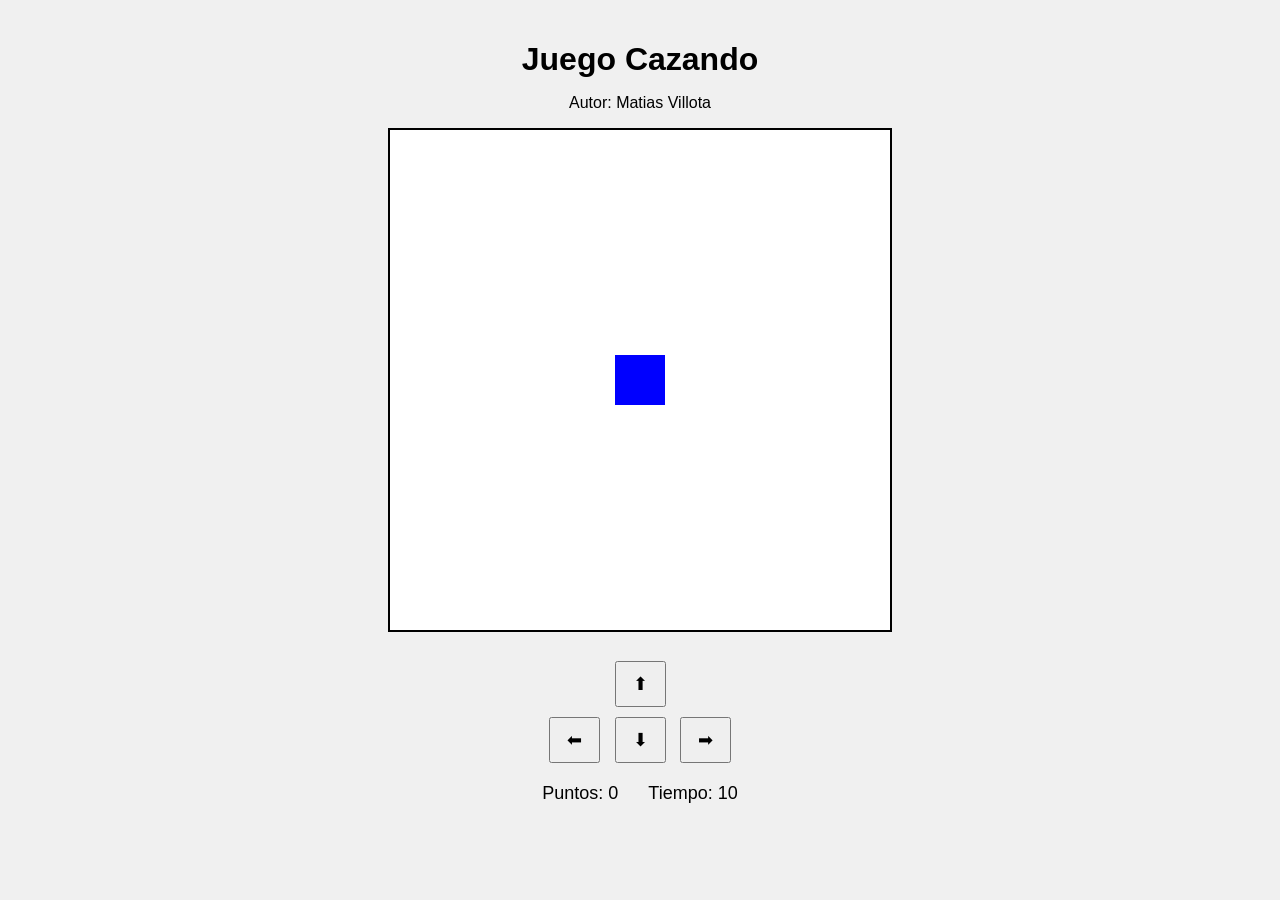
==== cazando.html @ e342cc38 "agregar graficarGato" ====
<!DOCTYPE html>
<html>
<head>
  <title>Juego Cazando</title>
  <link rel="stylesheet" href="cazando.css"/>
</head>
<body onload="graficarGato();">

  <h1>Juego Cazando</h1>
  <p>Autor: Matias Villota</p>
  <canvas id="areaJuego" width="500" height="500"></canvas>

  <div class="controles">
    <button>⬆</button>
    <br>
    <button>⬅</button>
    <button>⬇</button>
    <button>➡</button>
  </div>


  <div class="panel">
    <span>Puntos: <span id="puntos">0</span></span>
    <span>Tiempo: <span id="tiempo">10</span></span>
  </div>

  <p id="mensaje"></p>

  <script src="cazando.js"></script>
</body>
</html>
---- cazando.css ----
body {
  text-align: center;
  font-family: Arial, sans-serif;
  background: #f0f0f0;
  margin: 0;
  padding: 20px;
}

h1 {
  margin-bottom: 5px;
}

.panel {
  margin: 15px 0;
  font-size: 18px;
  display: flex;
  justify-content: center;
  gap: 30px;
}

canvas {
  background: white;
  border: 2px solid black;
}

.controles {
  margin-top: 20px;
}

button {
  margin: 5px;
  padding: 10px 16px;
  font-size: 18px;
  cursor: pointer;
}

#mensaje {
  font-size: 20px;
  font-weight: bold;
  color: darkred;
  margin-top: 15px;
}
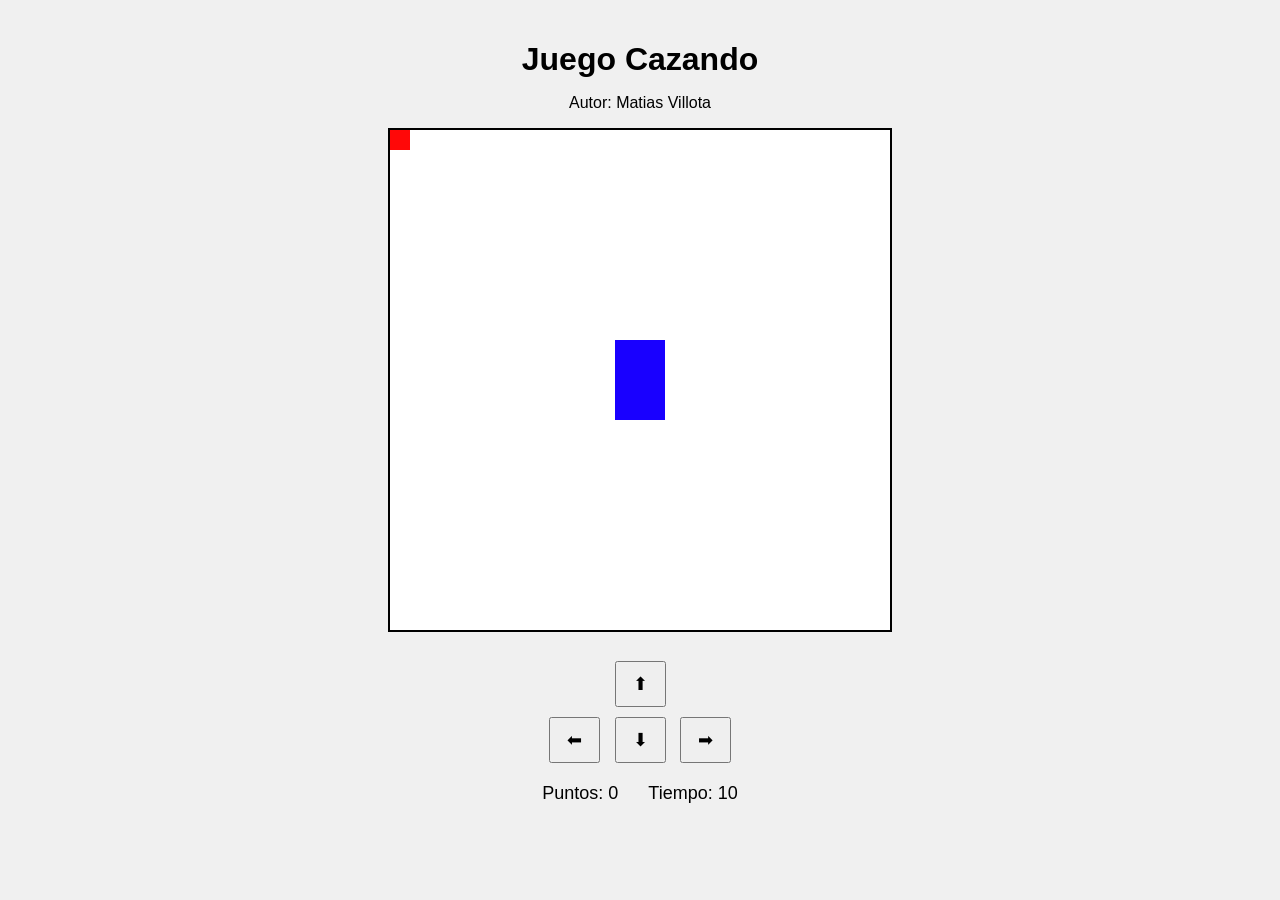
==== commit 83100bb6: "agregar graficarRectangulo" ====
--- a/cazando.html
+++ b/cazando.html
@@ -4,7 +4,7 @@
   <title>Juego Cazando</title>
   <link rel="stylesheet" href="cazando.css"/>
 </head>
-<body onload="graficarGato();">
+<body onload="iniciarJuego();">
 
   <h1>Juego Cazando</h1>
   <p>Autor: Matias Villota</p>
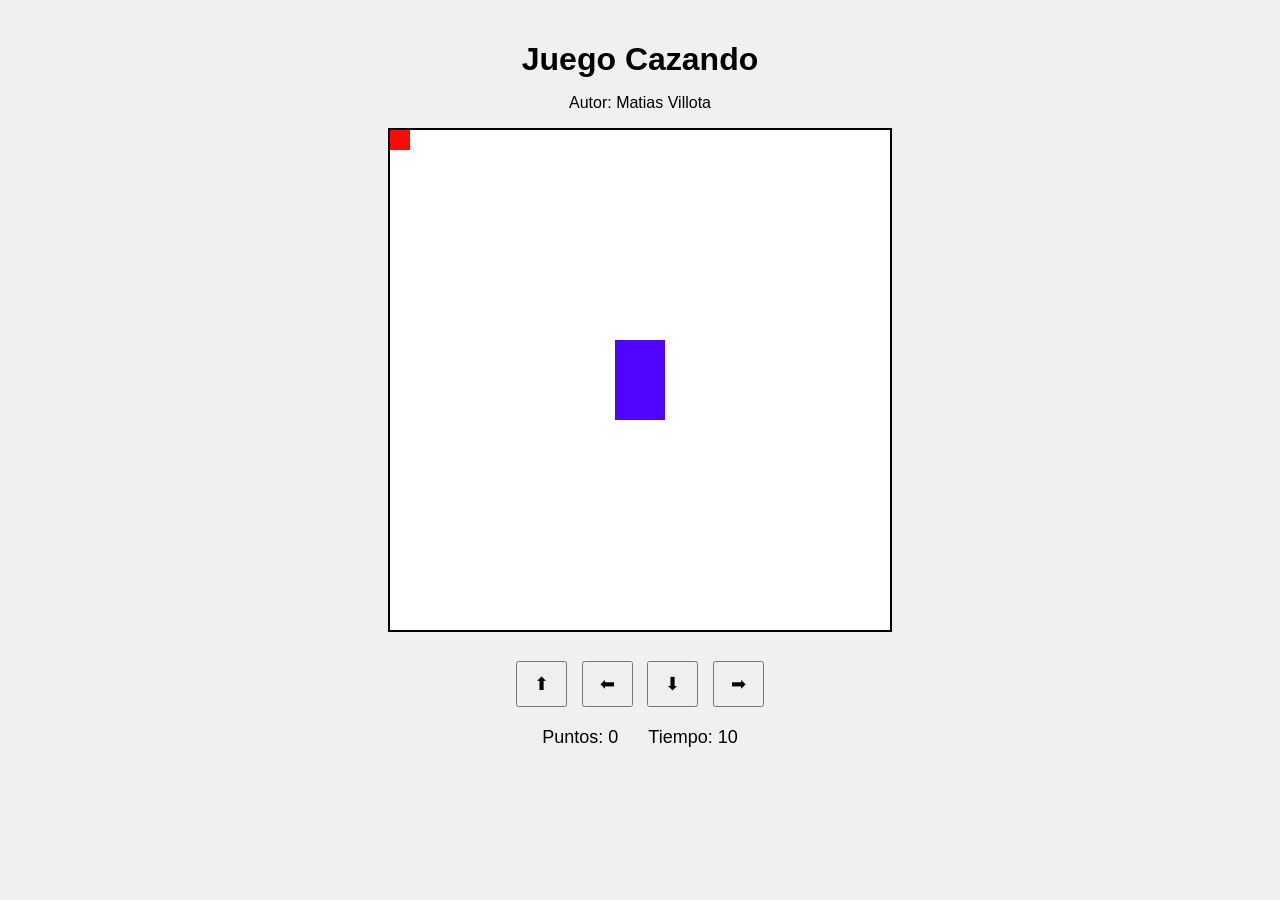
==== commit 9fad039d: "mover izquierda" ====
--- a/cazando.html
+++ b/cazando.html
@@ -12,10 +12,9 @@
 
   <div class="controles">
     <button>⬆</button>
-    <br>
-    <button>⬅</button>
+    <button onclick="moverIzquierda();">⬅</button>
     <button>⬇</button>
-    <button>➡</button>
+    <button onclick="moverDerecha();">➡</button>
   </div>
 
 
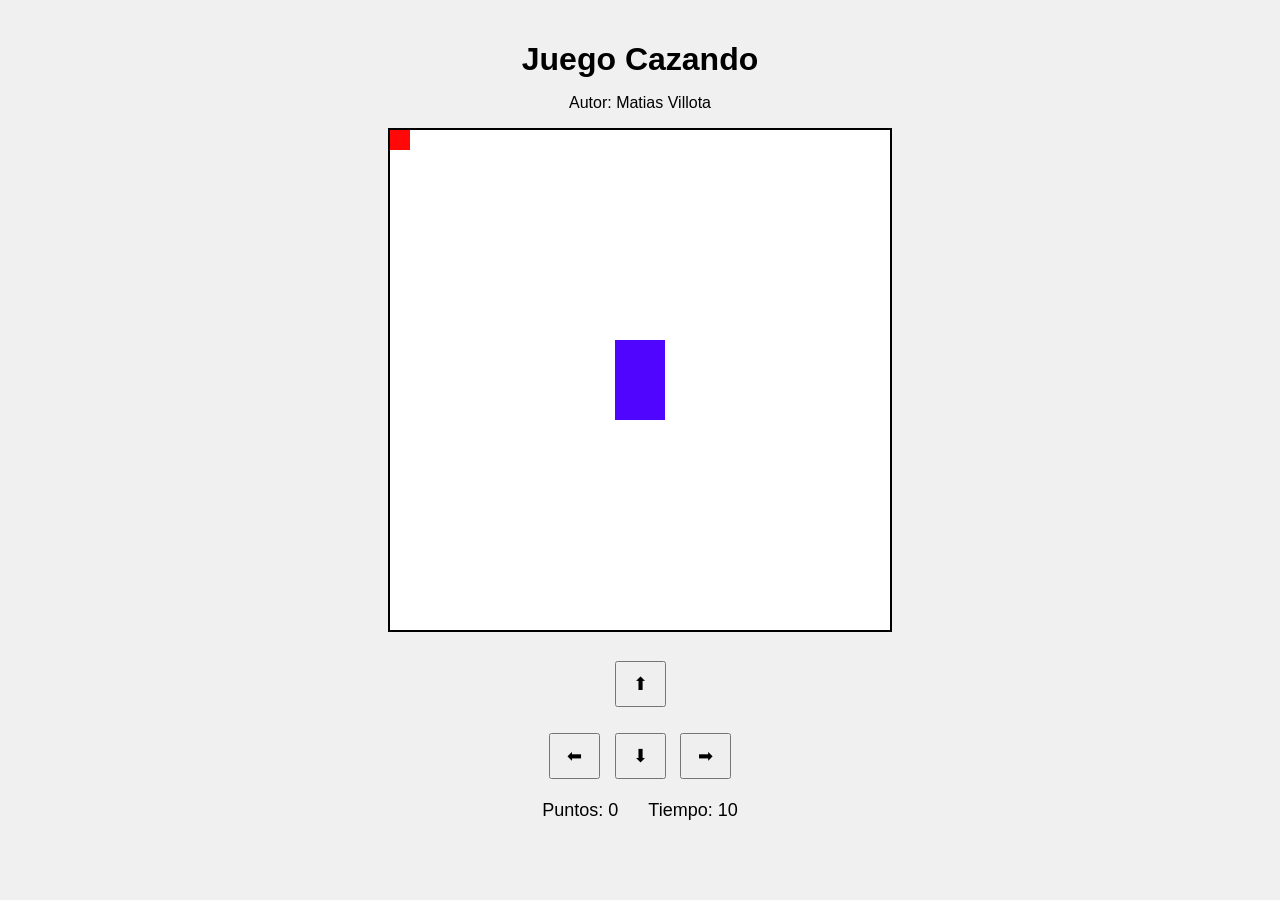
==== commit b3bae007: "agregar mover arriba, abajo y derecha" ====
--- a/cazando.html
+++ b/cazando.html
@@ -11,10 +11,10 @@
   <canvas id="areaJuego" width="500" height="500"></canvas>
 
   <div class="controles">
-    <button>⬆</button>
-    <button onclick="moverIzquierda();">⬅</button>
-    <button>⬇</button>
-    <button onclick="moverDerecha();">➡</button>
+    <button onclick="moverArriba();">⬆</button>
+    <p><button onclick="moverIzquierda();">⬅</button>
+    <button onclick="moverAbajo();">⬇</button>
+    <button onclick="moverDerecha();">➡</button></p>
   </div>
 
 
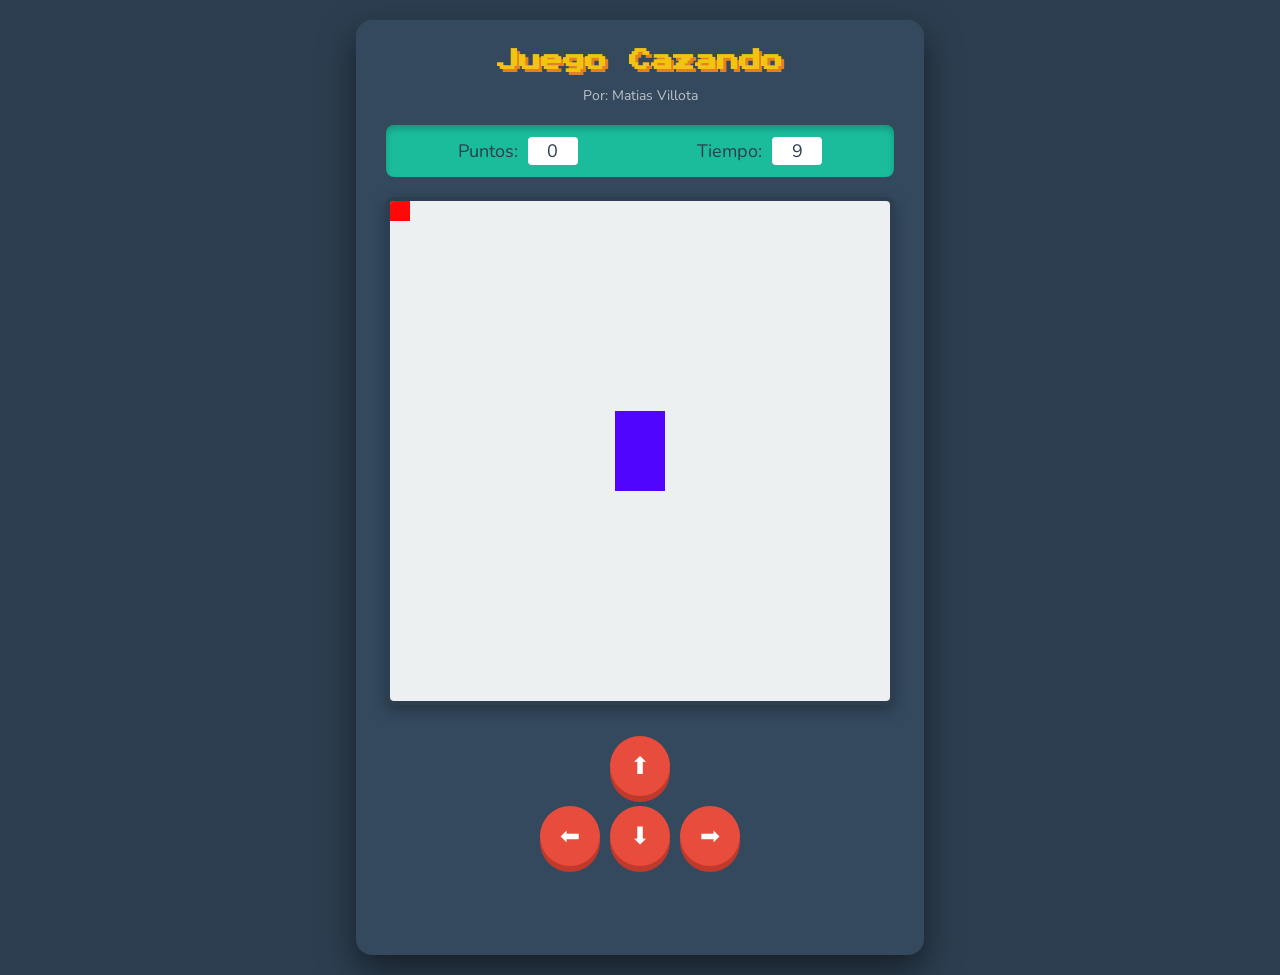
==== commit ba926bea: "cambios en los estilos" ====
--- a/cazando.html
+++ b/cazando.html
@@ -1,29 +1,42 @@
 <!DOCTYPE html>
-<html>
+<html lang="es">
 <head>
+  <meta charset="UTF-8">
+  <meta name="viewport" content="width=device-width, initial-scale=1.0">
   <title>Juego Cazando</title>
   <link rel="stylesheet" href="cazando.css"/>
+  <script src="utils.js"></script>
 </head>
 <body onload="iniciarJuego();">
+  
+  <div class="game-container">
+    <header>
+      <h1>Juego Cazando</h1>
+      <p class="autor">Por: Matias Villota</p>
+    </header>
 
-  <h1>Juego Cazando</h1>
-  <p>Autor: Matias Villota</p>
-  <canvas id="areaJuego" width="500" height="500"></canvas>
+    <div class="panel">
+      <div class="marcador">
+        <span>Puntos: <span id="puntos" class="valor">0</span></span>
+      </div>
+      <div class="marcador">
+        <span>Tiempo: <span id="tiempo" class="valor">10</span></span>
+      </div>
+    </div>
 
-  <div class="controles">
-    <button onclick="moverArriba();">⬆</button>
-    <p><button onclick="moverIzquierda();">⬅</button>
-    <button onclick="moverAbajo();">⬇</button>
-    <button onclick="moverDerecha();">➡</button></p>
+    <canvas id="areaJuego" width="500" height="500"></canvas>
+
+    <div class="controles-dpad">
+      <button class="btn-arriba" onclick="moverArriba();">⬆</button>
+      <div class="fila-medio">
+        <button onclick="moverIzquierda();">⬅</button>
+        <button onclick="moverAbajo();">⬇</button>
+        <button onclick="moverDerecha();">➡</button>
+      </div>
+    </div>
+
+    <p id="mensaje"></p>
   </div>
-
-
-  <div class="panel">
-    <span>Puntos: <span id="puntos">0</span></span>
-    <span>Tiempo: <span id="tiempo">10</span></span>
-  </div>
-
-  <p id="mensaje"></p>
 
   <script src="cazando.js"></script>
 </body>
--- a/cazando.css
+++ b/cazando.css
@@ -1,42 +1,111 @@
+/* Importar una fuente retro para el título y otra limpia para el texto */
+@import url('https://fonts.googleapis.com/css2?family=Press+Start+2P&family=Nunito:wght@600;800&display=swap');
+
 body {
-  text-align: center;
-  font-family: Arial, sans-serif;
-  background: #f0f0f0;
+  display: flex;
+  justify-content: center;
+  align-items: center;
+  min-height: 100vh;
+  background-color: #2c3e50; /* Fondo oscuro moderno */
+  font-family: 'Nunito', sans-serif;
   margin: 0;
   padding: 20px;
+  color: #ecf0f1;
 }
 
-h1 {
-  margin-bottom: 5px;
+.game-container {
+  background: #34495e;
+  padding: 30px;
+  border-radius: 16px;
+  box-shadow: 0 15px 35px rgba(0, 0, 0, 0.5);
+  text-align: center;
 }
 
-.panel {
-  margin: 15px 0;
-  font-size: 18px;
-  display: flex;
-  justify-content: center;
-  gap: 30px;
+header h1 {
+  font-family: 'Press Start 2P', cursive; /* Toque arcade */
+  color: #f1c40f;
+  font-size: 22px;
+  margin-top: 0;
+  margin-bottom: 8px;
+  text-shadow: 3px 3px #e67e22;
 }
 
-canvas {
-  background: white;
-  border: 2px solid black;
+.autor {
+  color: #bdc3c7;
+  font-size: 14px;
+  margin-bottom: 20px;
 }
 
-.controles {
-  margin-top: 20px;
+/* Panel de Puntuación estilo "Display" */
+.panel {
+  display: flex;
+  justify-content: space-around;
+  background: #1abc9c;
+  padding: 12px;
+  border-radius: 8px;
+  margin-bottom: 20px;
+  font-size: 18px;
+  color: #2c3e50;
+  box-shadow: inset 0 4px 6px rgba(0, 0, 0, 0.2);
+}
+
+.valor {
+  background: #fff;
+  padding: 2px 10px;
+  border-radius: 4px;
+  margin-left: 5px;
+  display: inline-block;
+  min-width: 30px;
+}
+
+/* Lienzo del juego */
+canvas {
+  background: #ecf0f1;
+  border: 4px solid #2c3e50;
+  border-radius: 8px;
+  box-shadow: 0 5px 15px rgba(0, 0, 0, 0.3);
+}
+
+/* Sistema de Control (D-Pad) usando Flexbox */
+.controles-dpad {
+  margin-top: 25px;
+  display: flex;
+  flex-direction: column;
+  align-items: center;
+  gap: 10px;
+}
+
+.fila-medio {
+  display: flex;
+  gap: 10px;
 }
 
 button {
-  margin: 5px;
-  padding: 10px 16px;
-  font-size: 18px;
+  width: 60px;
+  height: 60px;
+  font-size: 24px;
+  background: #e74c3c;
+  color: white;
+  border: none;
+  border-radius: 50%;
   cursor: pointer;
+  box-shadow: 0 6px #c0392b;
+  transition: all 0.1s ease;
+  display: flex;
+  justify-content: center;
+  align-items: center;
+}
+
+/* Efecto al hacer clic en el botón (se hunde) */
+button:active {
+  transform: translateY(6px);
+  box-shadow: 0 0px #c0392b;
 }
 
 #mensaje {
   font-size: 20px;
   font-weight: bold;
-  color: darkred;
+  color: #e74c3c;
   margin-top: 15px;
+  min-height: 24px; /* Evita que la interfaz salte cuando el mensaje está vacío */
 }
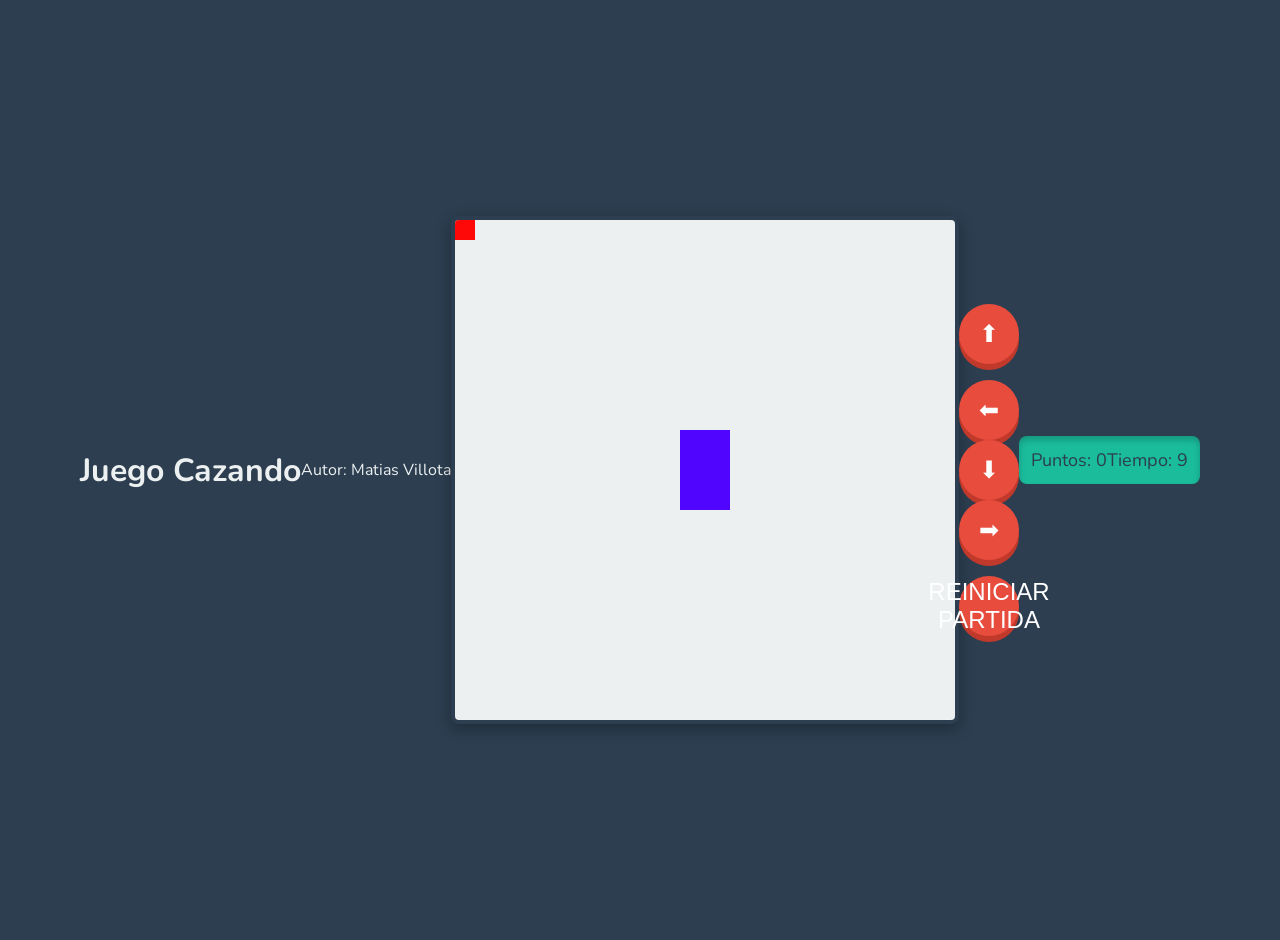
==== commit 339818e3: "agregar boton reiniciar" ====
--- a/cazando.html
+++ b/cazando.html
@@ -1,42 +1,31 @@
 <!DOCTYPE html>
-<html lang="es">
+<html>
 <head>
-  <meta charset="UTF-8">
-  <meta name="viewport" content="width=device-width, initial-scale=1.0">
   <title>Juego Cazando</title>
   <link rel="stylesheet" href="cazando.css"/>
   <script src="utils.js"></script>
 </head>
 <body onload="iniciarJuego();">
-  
-  <div class="game-container">
-    <header>
-      <h1>Juego Cazando</h1>
-      <p class="autor">Por: Matias Villota</p>
-    </header>
 
-    <div class="panel">
-      <div class="marcador">
-        <span>Puntos: <span id="puntos" class="valor">0</span></span>
-      </div>
-      <div class="marcador">
-        <span>Tiempo: <span id="tiempo" class="valor">10</span></span>
-      </div>
-    </div>
+  <h1>Juego Cazando</h1>
+  <p>Autor: Matias Villota</p>
+  <canvas id="areaJuego" width="500" height="500"></canvas>
 
-    <canvas id="areaJuego" width="500" height="500"></canvas>
+  <div class="controles">
+    <button onclick="moverArriba();">⬆</button>
+    <p><button onclick="moverIzquierda();">⬅</button>
+    <button onclick="moverAbajo();">⬇</button>
+    <button onclick="moverDerecha();">➡</button></p>
+    <button onclick="reiniciar();">REINICIAR PARTIDA</button> 
+  </div>
 
-    <div class="controles-dpad">
-      <button class="btn-arriba" onclick="moverArriba();">⬆</button>
-      <div class="fila-medio">
-        <button onclick="moverIzquierda();">⬅</button>
-        <button onclick="moverAbajo();">⬇</button>
-        <button onclick="moverDerecha();">➡</button>
-      </div>
-    </div>
 
-    <p id="mensaje"></p>
+  <div class="panel">
+    <span>Puntos: <span id="puntos">0</span></span>
+    <span>Tiempo: <span id="tiempo">10</span></span>
   </div>
+
+  <p id="mensaje"></p>
 
   <script src="cazando.js"></script>
 </body>
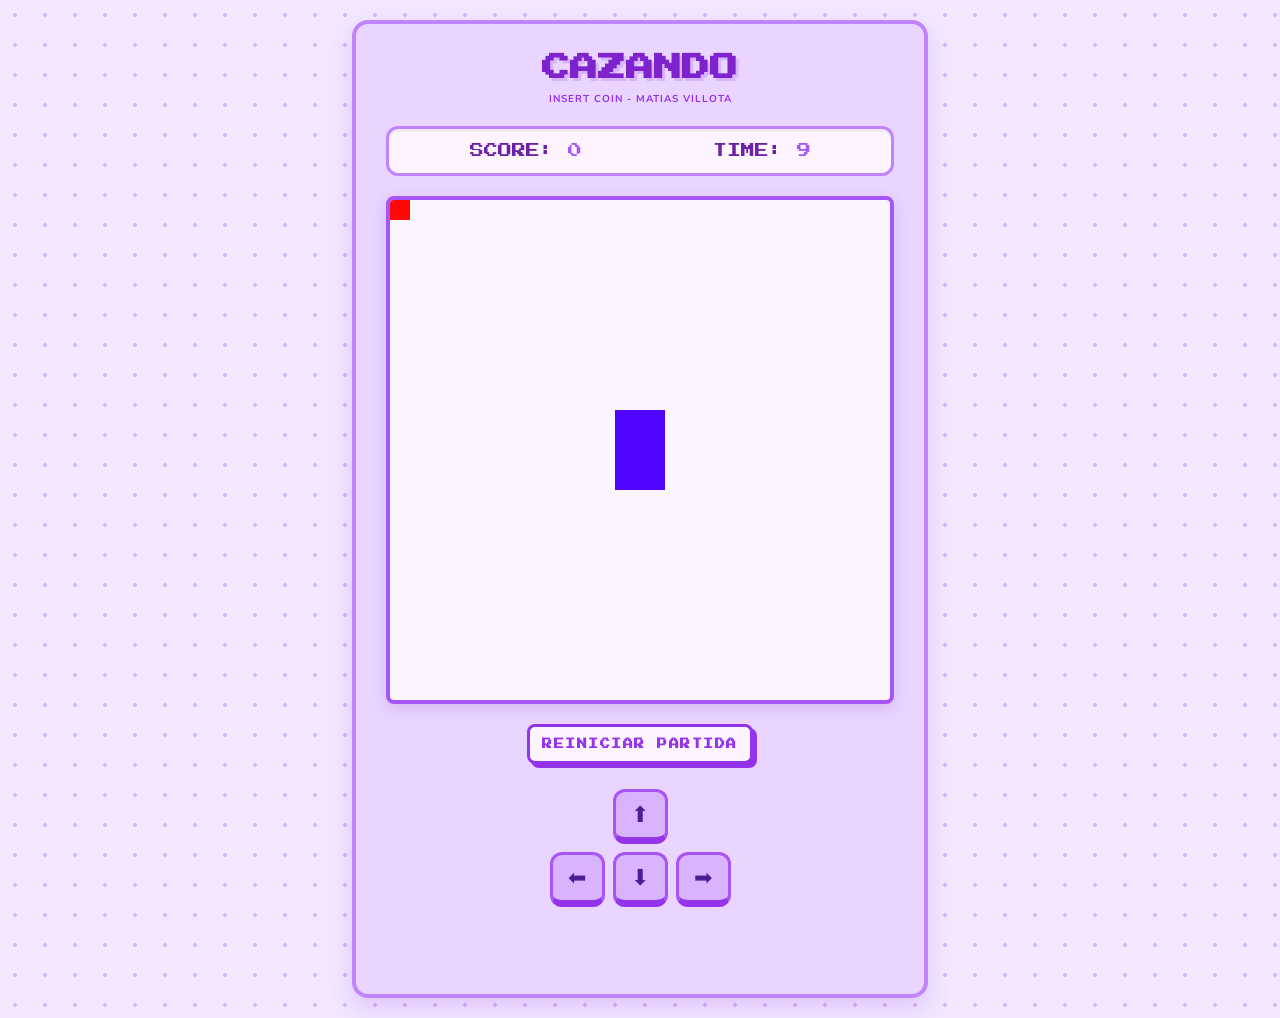
==== commit f79d2837: "feat: cambio de estilos" ====
--- a/cazando.html
+++ b/cazando.html
@@ -1,32 +1,63 @@
 <!DOCTYPE html>
-<html>
+<html lang="es">
 <head>
-  <title>Juego Cazando</title>
+  <meta charset="UTF-8">
+  <meta name="viewport" content="width=device-width, initial-scale=1.0">
+  <title>Juego Cazando - Edición Arcade</title>
   <link rel="stylesheet" href="cazando.css"/>
   <script src="utils.js"></script>
 </head>
 <body onload="iniciarJuego();">
+  
+  <div class="game-container">
+    <header>
+      <h1>CAZANDO</h1>
+      <p class="autor">INSERT COIN - MATIAS VILLOTA</p>
+    </header>
 
-  <h1>Juego Cazando</h1>
-  <p>Autor: Matias Villota</p>
-  <canvas id="areaJuego" width="500" height="500"></canvas>
+    <div class="panel">
+      <div class="marcador">
+        <span>SCORE: <span id="puntos" class="valor">0</span></span>
+      </div>
+      <div class="marcador">
+        <span>TIME: <span id="tiempo" class="valor">10</span></span>
+      </div>
+    </div>
 
-  <div class="controles">
-    <button onclick="moverArriba();">⬆</button>
-    <p><button onclick="moverIzquierda();">⬅</button>
-    <button onclick="moverAbajo();">⬇</button>
-    <button onclick="moverDerecha();">➡</button></p>
-    <button onclick="reiniciar();">REINICIAR PARTIDA</button> 
+    <div class="canvas-wrapper">
+      <canvas id="areaJuego" width="500" height="500"></canvas>
+      
+      <div id="pantallaFinal" class="modal oculto">
+        <h2 id="tituloModal">GAME OVER</h2>
+        <button class="btn-retro" onclick="reiniciar(); ocultarModal();">INSERT COIN TO RETRY</button>
+      </div>
+    </div>
+
+    <div class="menu-acciones">
+        <button class="btn-retro btn-reiniciar" onclick="reiniciar();">REINICIAR PARTIDA</button>
+    </div>
+
+    <div class="controles-dpad">
+      <button class="btn-dir btn-arriba" onclick="moverArriba();">⬆</button>
+      <div class="fila-medio">
+        <button class="btn-dir" onclick="moverIzquierda();">⬅</button>
+        <button class="btn-dir" onclick="moverAbajo();">⬇</button>
+        <button class="btn-dir" onclick="moverDerecha();">➡</button>
+      </div>
+    </div>
+
+    <p id="mensaje"></p>
   </div>
 
-
-  <div class="panel">
-    <span>Puntos: <span id="puntos">0</span></span>
-    <span>Tiempo: <span id="tiempo">10</span></span>
-  </div>
-
-  <p id="mensaje"></p>
-
   <script src="cazando.js"></script>
+  <script>
+    function mostrarModal(mensaje) {
+        document.getElementById('tituloModal').innerText = mensaje;
+        document.getElementById('pantallaFinal').classList.remove('oculto');
+    }
+    function ocultarModal() {
+        document.getElementById('pantallaFinal').classList.add('oculto');
+    }
+  </script>
 </body>
 </html>
--- a/cazando.css
+++ b/cazando.css
@@ -1,111 +1,197 @@
-/* Importar una fuente retro para el título y otra limpia para el texto */
-@import url('https://fonts.googleapis.com/css2?family=Press+Start+2P&family=Nunito:wght@600;800&display=swap');
+@import url('https://fonts.googleapis.com/css2?family=Press+Start+2P&family=Nunito:wght@700&display=swap');
 
 body {
   display: flex;
   justify-content: center;
   align-items: center;
   min-height: 100vh;
-  background-color: #2c3e50; /* Fondo oscuro moderno */
-  font-family: 'Nunito', sans-serif;
+  /* Fondo morado pastel muy suave */
+  background-color: #f3e8ff; 
+  background-image: radial-gradient(#d8b4fe 2px, transparent 2px);
+  background-size: 30px 30px;
+  font-family: 'Press Start 2P', cursive;
   margin: 0;
   padding: 20px;
-  color: #ecf0f1;
+  color: #4c1d95;
 }
 
 .game-container {
-  background: #34495e;
+  /* Contenedor principal en un morado un poco más sólido */
+  background: #e9d5ff;
   padding: 30px;
+  border: 4px solid #c084fc;
   border-radius: 16px;
-  box-shadow: 0 15px 35px rgba(0, 0, 0, 0.5);
+  box-shadow: 0 10px 25px rgba(147, 51, 234, 0.2);
   text-align: center;
 }
 
 header h1 {
-  font-family: 'Press Start 2P', cursive; /* Toque arcade */
-  color: #f1c40f;
-  font-size: 22px;
+  color: #7e22ce;
+  font-size: 28px;
   margin-top: 0;
-  margin-bottom: 8px;
-  text-shadow: 3px 3px #e67e22;
+  margin-bottom: 10px;
+  /* Sombra de texto para dar profundidad retro */
+  text-shadow: 3px 3px 0px #d8b4fe; 
 }
 
 .autor {
-  color: #bdc3c7;
-  font-size: 14px;
+  color: #9333ea;
+  font-size: 10px;
   margin-bottom: 20px;
+  font-family: 'Nunito', sans-serif;
+  font-weight: 700;
+  letter-spacing: 1px;
 }
 
-/* Panel de Puntuación estilo "Display" */
+/* Panel de Score */
 .panel {
   display: flex;
   justify-content: space-around;
-  background: #1abc9c;
-  padding: 12px;
-  border-radius: 8px;
+  background: #fdf4ff;
+  padding: 15px;
+  border: 3px solid #c084fc;
+  border-radius: 12px;
   margin-bottom: 20px;
-  font-size: 18px;
-  color: #2c3e50;
-  box-shadow: inset 0 4px 6px rgba(0, 0, 0, 0.2);
+  font-size: 14px;
+  color: #6b21a8;
+  box-shadow: inset 0 3px 0 rgba(0,0,0,0.05);
 }
 
 .valor {
-  background: #fff;
-  padding: 2px 10px;
-  border-radius: 4px;
-  margin-left: 5px;
-  display: inline-block;
-  min-width: 30px;
+  color: #a855f7;
 }
 
-/* Lienzo del juego */
-canvas {
-  background: #ecf0f1;
-  border: 4px solid #2c3e50;
-  border-radius: 8px;
-  box-shadow: 0 5px 15px rgba(0, 0, 0, 0.3);
+/* Contenedor y Canvas */
+.canvas-wrapper {
+  position: relative; 
+  display: inline-block;
 }
 
-/* Sistema de Control (D-Pad) usando Flexbox */
+canvas {
+  background: #faf5ff; /* Blanco con un levísimo tinte morado */
+  border: 4px solid #a855f7;
+  border-radius: 8px;
+  box-shadow: 0 5px 15px rgba(107, 33, 168, 0.15);
+}
+
+/* El Modal de Game Over */
+.modal {
+  position: absolute;
+  top: 0;
+  left: 0;
+  width: 100%;
+  height: 100%;
+  /* Fondo oscuro purpurino semitransparente */
+  background: rgba(59, 7, 100, 0.85); 
+  display: flex;
+  flex-direction: column;
+  justify-content: center;
+  align-items: center;
+  z-index: 10;
+  border-radius: 4px;
+}
+
+.modal.oculto {
+  display: none;
+}
+
+.modal h2 {
+  color: #f3e8ff;
+  font-size: 32px;
+  text-shadow: 3px 3px 0 #a855f7;
+  margin-bottom: 30px;
+  line-height: 1.4;
+}
+
+/* --- MEJORA DEL BOTÓN REINICIAR --- */
+.menu-acciones {
+  margin-top: 20px;
+}
+
+.btn-reiniciar {
+  font-family: 'Nunito', sans-serif;
+  font-weight: 700;
+  font-size: 16px;
+  background: linear-gradient(180deg, #d8b4fe 0%, #c084fc 100%);
+  color: #ffffff;
+  border: none;
+  border-radius: 25px; /* Forma de píldora */
+  padding: 12px 24px;
+  cursor: pointer;
+  box-shadow: 0 6px 0 #9333ea, 0 10px 10px rgba(147, 51, 234, 0.3);
+  text-transform: uppercase;
+  letter-spacing: 1.5px;
+  transition: all 0.1s ease;
+}
+
+.btn-reiniciar:hover {
+  background: linear-gradient(180deg, #e9d5ff 0%, #d8b4fe 100%);
+}
+
+.btn-reiniciar:active {
+  transform: translateY(6px); /* El botón se hunde */
+  box-shadow: 0 0px 0 #9333ea, 0 2px 5px rgba(147, 51, 234, 0.3);
+}
+
+/* Estilos para el botón dentro del Modal de Game Over */
+.btn-retro {
+  font-family: 'Press Start 2P', cursive;
+  background: #fdf4ff;
+  color: #9333ea;
+  border: 3px solid #9333ea;
+  border-radius: 8px;
+  padding: 12px;
+  font-size: 10px;
+  cursor: pointer;
+  transition: all 0.2s;
+  box-shadow: 4px 4px 0 #9333ea;
+}
+
+.btn-retro:active {
+  transform: translate(4px, 4px);
+  box-shadow: 0px 0px 0 #9333ea;
+}
+
+/* Controles D-Pad */
 .controles-dpad {
   margin-top: 25px;
   display: flex;
   flex-direction: column;
   align-items: center;
-  gap: 10px;
+  gap: 8px;
 }
 
 .fila-medio {
   display: flex;
-  gap: 10px;
+  gap: 8px;
 }
 
-button {
-  width: 60px;
-  height: 60px;
-  font-size: 24px;
-  background: #e74c3c;
-  color: white;
-  border: none;
-  border-radius: 50%;
+.btn-dir {
+  width: 55px;
+  height: 55px;
+  font-size: 22px;
+  background: #d8b4fe;
+  color: #4c1d95;
+  border: 3px solid #a855f7;
+  border-bottom: 7px solid #9333ea; /* Efecto 3D chunky */
+  border-radius: 12px;
   cursor: pointer;
-  box-shadow: 0 6px #c0392b;
-  transition: all 0.1s ease;
   display: flex;
   justify-content: center;
   align-items: center;
+  transition: all 0.1s;
 }
 
-/* Efecto al hacer clic en el botón (se hunde) */
-button:active {
-  transform: translateY(6px);
-  box-shadow: 0 0px #c0392b;
+.btn-dir:active {
+  border-bottom: 3px solid #9333ea;
+  transform: translateY(4px);
 }
 
 #mensaje {
-  font-size: 20px;
+  font-family: 'Nunito', sans-serif;
+  font-size: 18px;
   font-weight: bold;
-  color: #e74c3c;
+  color: #7e22ce;
   margin-top: 15px;
-  min-height: 24px; /* Evita que la interfaz salte cuando el mensaje está vacío */
+  min-height: 24px; 
 }
